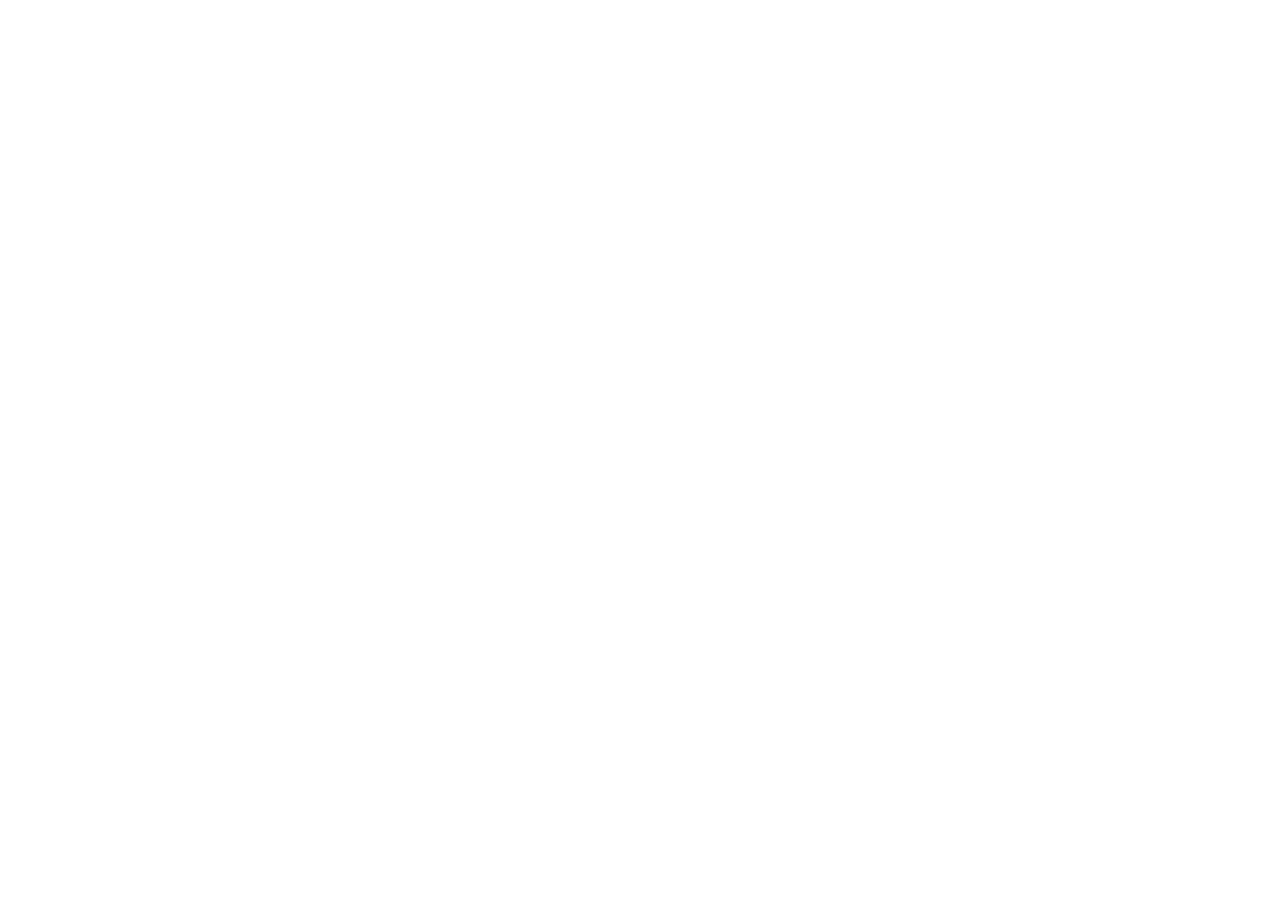
==== index.html @ e7a5f4e6 "Page Setup" ====
<!DOCTYPE html>
<html lang="en">
<head>
    <meta charset="UTF-8">
    <meta name="viewport" content="width=device-width, initial-scale=1.0">
    <meta http-equiv="X-UA-Compatible" content="ie=edge">
    <title>My Github page</title>
</head>
<body>
    
</body>
</html>
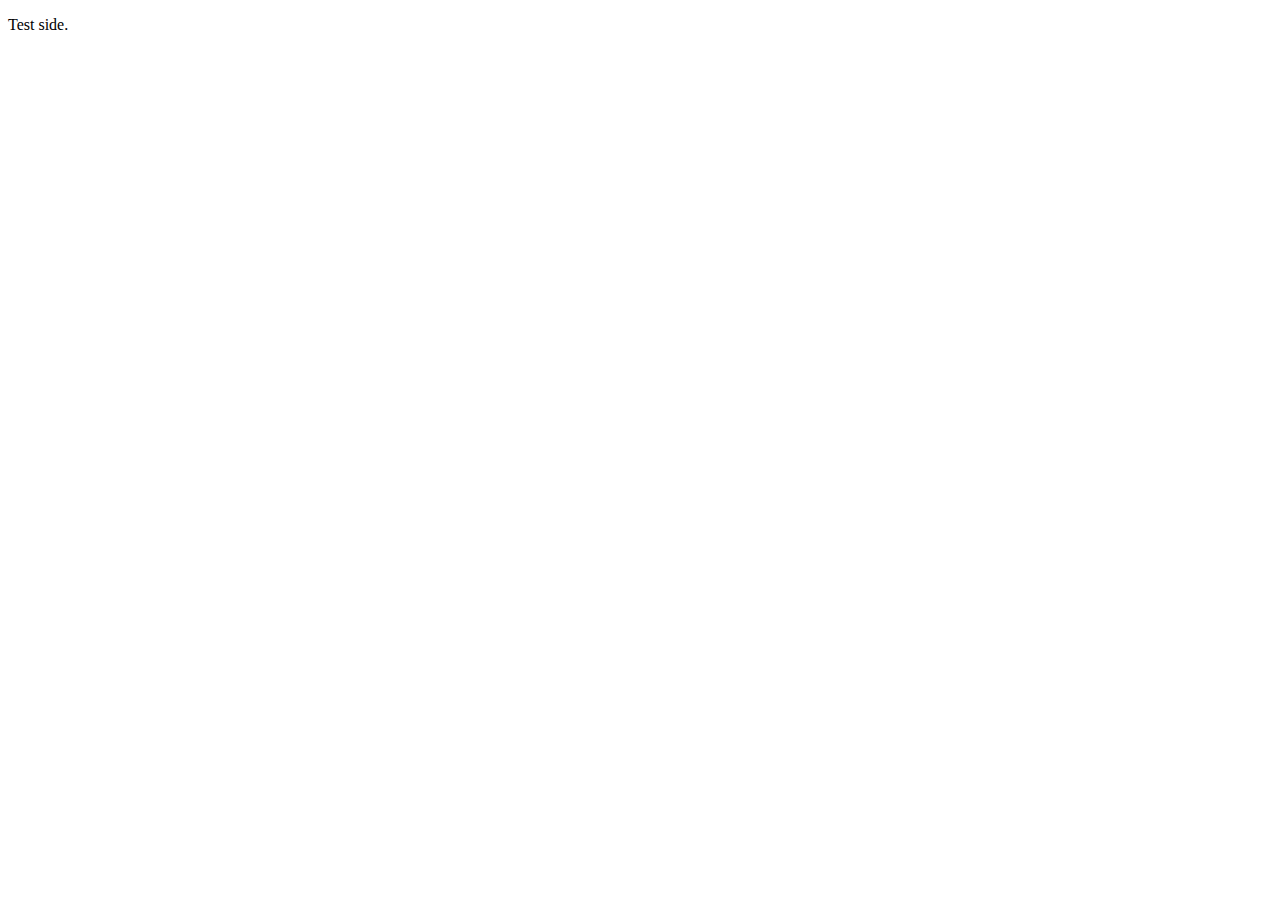
==== commit 69dba73d: "Added <p>" ====
--- a/index.html
+++ b/index.html
@@ -7,6 +7,6 @@
     <title>My Github page</title>
 </head>
 <body>
-    
+    <p>Test side.</p>
 </body>
 </html>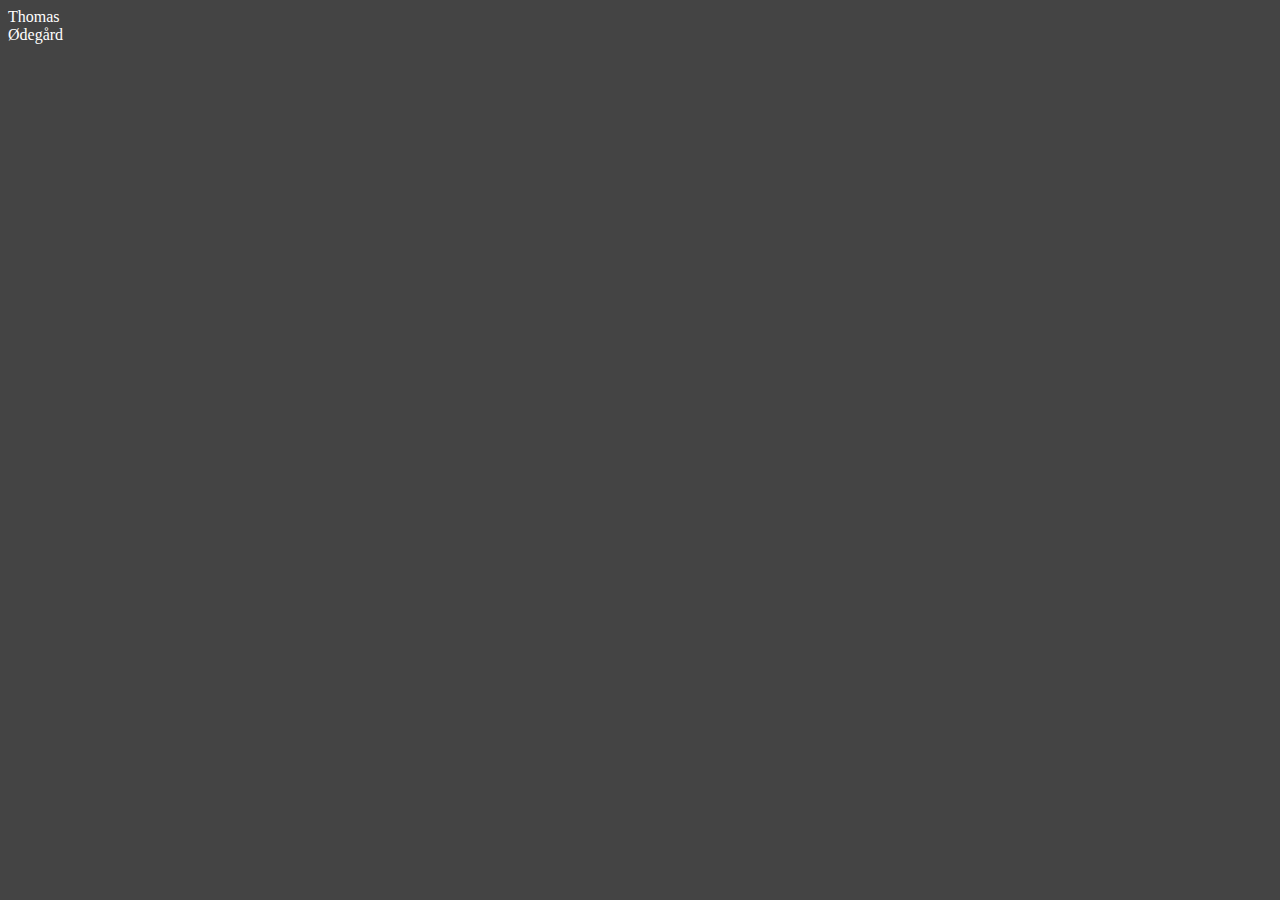
==== commit e3cef625: "Index ferdig, scss delt opp litt, javascript til meny er ok." ====
--- a/index.html
+++ b/index.html
@@ -1,12 +1,17 @@
 <!DOCTYPE html>
-<html lang="en">
-<head>
-    <meta charset="UTF-8">
-    <meta name="viewport" content="width=device-width, initial-scale=1.0">
-    <meta http-equiv="X-UA-Compatible" content="ie=edge">
-    <title>My Github page</title>
-</head>
-<body>
-    <p>Test side.</p>
-</body>
-</html>+<html lang="no-nb">
+  <head>
+    <meta charset="UTF-8" />
+    <meta name="viewport" content="width=device-width, initial-scale=1.0" />
+    <meta http-equiv="X-UA-Compatible" content="ie=edge" />
+    <link rel="stylesheet" href="css/style.min.css" />
+    <script src="js/app.js"></script>
+    <title>My Github portfolio</title>
+  </head>
+  <body>
+    <div class="wrapper">
+      <div>Thomas</div>
+      <div>Ødegård</div>
+    </div>
+  </body>
+</html>
--- a/css/style.min.css
+++ b/css/style.min.css
@@ -0,0 +1,2 @@
+body{background:#444;color:white}
+/*# sourceMappingURL=style.min.css.map */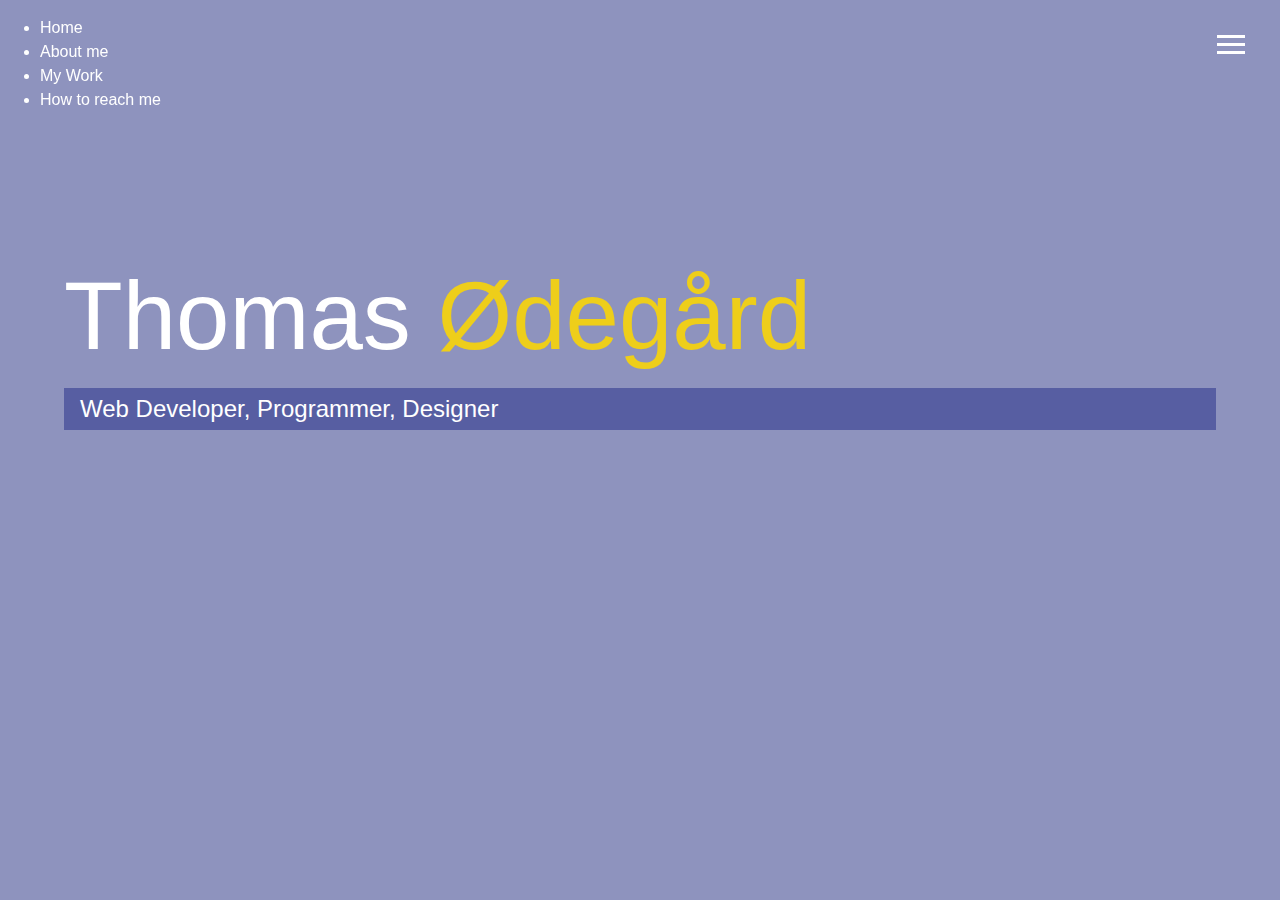
==== commit 26b37652: "Random background  i SCSS kompilering, - Javascrip ok, forside ok" ====
--- a/index.html
+++ b/index.html
@@ -5,13 +5,55 @@
     <meta name="viewport" content="width=device-width, initial-scale=1.0" />
     <meta http-equiv="X-UA-Compatible" content="ie=edge" />
     <link rel="stylesheet" href="css/style.min.css" />
-    <script src="js/app.js"></script>
+    <link
+      rel="stylesheet"
+      href="https://use.fontawesome.com/releases/v5.5.0/css/all.css"
+      integrity="sha384-B4dIYHKNBt8Bc12p+WXckhzcICo0wtJAoU8YZTY5qE0Id1GSseTk6S+L3BlXeVIU"
+      crossorigin="anonymous"
+    />
+
     <title>My Github portfolio</title>
   </head>
-  <body>
-    <div class="wrapper">
-      <div>Thomas</div>
-      <div>Ødegård</div>
-    </div>
+  <body id="bg-img">
+    <header>
+      <div class="menu-btn">
+        <div class="btn-line"></div>
+        <div class="btn-line"></div>
+        <div class="btn-line"></div>
+      </div>
+
+      <nav class="menu">
+        <div class="menu-branding"><div class="portrait"></div></div>
+
+        <ul class="menu-nav">
+          <li class="nav-item">
+            <a href="index.html" class="nav-link">Home</a>
+          </li>
+          <li class="nav-item">
+            <a href="about.html" class="nav-link">About me</a>
+          </li>
+          <li class="nav-item">
+            <a href="work.html" class="nav-link">My Work</a>
+          </li>
+          <li class="nav-item">
+            <a href="contact.html" class="nav-link">How to reach me</a>
+          </li>
+        </ul>
+      </nav>
+    </header>
+
+    <main id="home">
+      <h1 class="lg-heading">Thomas <span class="text-sec">Ødegård</span></h1>
+      <h2 class="sm-heading">Web Developer, Programmer, Designer</h2>
+
+      <div class="icons">
+        <a href="#!"><i class="fab fa-twitter-square fa-2x"></i></a>
+        <a href="#!"><i class="fab fa-facebook fa-2x"></i></a>
+        <a href="#!"><i class="fab fa-linkedin fa-2x"></i></a>
+        <a href="#!"><i class="fab fa-github-square fa-2x"></i></a>
+        <a href="#!"><i class="fab fa-google-plus-square fa-2x"></i></a>
+      </div>
+    </main>
+    <script src="js/app.js"></script>
   </body>
 </html>
--- a/css/style.min.css
+++ b/css/style.min.css
@@ -1,2 +1,2 @@
-body{background:#444;color:white}
+.menu-btn{position:absolute;z-index:3;right:35px;top:35px;cursor:pointer;-webkit-transition:all 0.5s ease-out;transition:all 0.5s ease-out}.menu-btn .btn-line{width:28px;height:3px;margin:0 0 5px 0;background:white;-webkit-transition:all 0.5s ease-out;transition:all 0.5s ease-out}.menu-btn.close{-webkit-transform:rotate(180deg);transform:rotate(180deg)}.menu-btn.close .btn-line:nth-child(1){-webkit-transform:rotate(45deg) translate(5px, 5px);transform:rotate(45deg) translate(5px, 5px);background:#eece1a}.menu-btn.close .btn-line:nth-child(2){opacity:0}.menu-btn.close .btn-line:nth-child(3){-webkit-transform:rotate(-45deg) translate(7px, -6px);transform:rotate(-45deg) translate(7px, -6px);background:#eece1a}*{-webkit-box-sizing:border-box;box-sizing:border-box}body{background:#1e277e;color:#fff;height:100%;margin:0%;font-family:"Segoe UI", Tahoma, Geneva, Verdana, sans-serif;line-height:1.5}body#bg-img{background:url("../img/background2.jpg");background-attachment:fixed;background-size:cover}body#bg-img::after{content:"";position:absolute;top:0;right:0;width:100%;height:100%;z-index:-1;background:rgba(30,39,126,0.5)}h1,h2,h3{margin:0%;font-weight:400}h1.lg-heading,h2.lg-heading,h3.lg-heading{font-size:6rem}h1.sm-heading,h2.sm-heading,h3.sm-heading{margin-bottom:2rem;padding:0.2rem 1rem;background:rgba(32,42,134,0.5)}a{color:#fff;text-decoration:none}header{position:fixed;z-index:2;width:100%}.text-sec{color:#eece1a}main{padding:4rem;height:100%}main .icons{margin-top:1rem}main .icons a{padding:0.4rem}main .icons a:hover{color:#eece1a;-webkit-transition:all 0.5s ease-out;transition:all 0.5s ease-out}main#home h1{margin-top:20vh}
 /*# sourceMappingURL=style.min.css.map */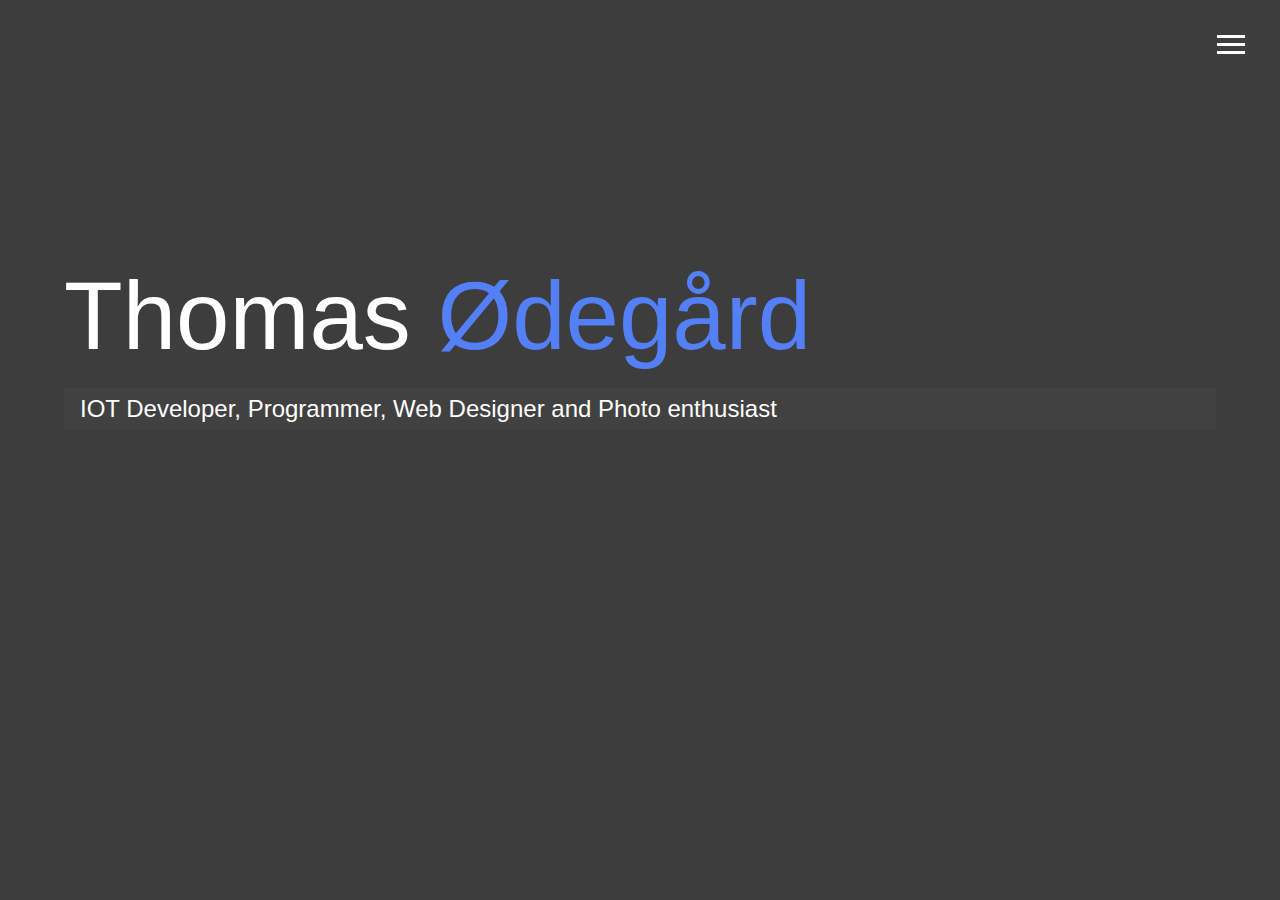
==== commit 70225a25: "Removed random image idea." ====
--- a/index.html
+++ b/index.html
@@ -44,7 +44,9 @@
 
     <main id="home">
       <h1 class="lg-heading">Thomas <span class="text-sec">Ødegård</span></h1>
-      <h2 class="sm-heading">Web Developer, Programmer, Designer</h2>
+      <h2 class="sm-heading">
+        IOT Developer, Programmer, Web Designer and Photo enthusiast
+      </h2>
 
       <div class="icons">
         <a href="#!"><i class="fab fa-twitter-square fa-2x"></i></a>
--- a/css/style.min.css
+++ b/css/style.min.css
@@ -1,2 +1,2 @@
-.menu-btn{position:absolute;z-index:3;right:35px;top:35px;cursor:pointer;-webkit-transition:all 0.5s ease-out;transition:all 0.5s ease-out}.menu-btn .btn-line{width:28px;height:3px;margin:0 0 5px 0;background:white;-webkit-transition:all 0.5s ease-out;transition:all 0.5s ease-out}.menu-btn.close{-webkit-transform:rotate(180deg);transform:rotate(180deg)}.menu-btn.close .btn-line:nth-child(1){-webkit-transform:rotate(45deg) translate(5px, 5px);transform:rotate(45deg) translate(5px, 5px);background:#eece1a}.menu-btn.close .btn-line:nth-child(2){opacity:0}.menu-btn.close .btn-line:nth-child(3){-webkit-transform:rotate(-45deg) translate(7px, -6px);transform:rotate(-45deg) translate(7px, -6px);background:#eece1a}*{-webkit-box-sizing:border-box;box-sizing:border-box}body{background:#1e277e;color:#fff;height:100%;margin:0%;font-family:"Segoe UI", Tahoma, Geneva, Verdana, sans-serif;line-height:1.5}body#bg-img{background:url("../img/background2.jpg");background-attachment:fixed;background-size:cover}body#bg-img::after{content:"";position:absolute;top:0;right:0;width:100%;height:100%;z-index:-1;background:rgba(30,39,126,0.5)}h1,h2,h3{margin:0%;font-weight:400}h1.lg-heading,h2.lg-heading,h3.lg-heading{font-size:6rem}h1.sm-heading,h2.sm-heading,h3.sm-heading{margin-bottom:2rem;padding:0.2rem 1rem;background:rgba(32,42,134,0.5)}a{color:#fff;text-decoration:none}header{position:fixed;z-index:2;width:100%}.text-sec{color:#eece1a}main{padding:4rem;height:100%}main .icons{margin-top:1rem}main .icons a{padding:0.4rem}main .icons a:hover{color:#eece1a;-webkit-transition:all 0.5s ease-out;transition:all 0.5s ease-out}main#home h1{margin-top:20vh}
+.menu-btn{position:absolute;z-index:3;right:35px;top:35px;cursor:pointer;-webkit-transition:all 0.5s ease-out;transition:all 0.5s ease-out}.menu-btn .btn-line{width:28px;height:3px;margin:0 0 5px 0;background:white;-webkit-transition:all 0.5s ease-out;transition:all 0.5s ease-out}.menu-btn.close{-webkit-transform:rotate(180deg);transform:rotate(180deg)}.menu-btn.close .btn-line:nth-child(1){-webkit-transform:rotate(45deg) translate(5px, 5px);transform:rotate(45deg) translate(5px, 5px);background:#537ff7}.menu-btn.close .btn-line:nth-child(2){opacity:0}.menu-btn.close .btn-line:nth-child(3){-webkit-transform:rotate(-45deg) translate(7px, -6px);transform:rotate(-45deg) translate(7px, -6px);background:#537ff7}.menu{position:fixed;top:0;width:100%;opacity:0.5;visibility:hidden}.menu.show{visibility:visible}.menu-branding,.menu-nav{display:-webkit-box;display:-ms-flexbox;display:flex;-webkit-box-orient:vertical;-webkit-box-direction:normal;-ms-flex-flow:column wrap;flex-flow:column wrap;-webkit-box-align:center;-ms-flex-align:center;align-items:center;-webkit-box-pack:center;-ms-flex-pack:center;justify-content:center;float:left;width:50%;height:100vh}*{-webkit-box-sizing:border-box;box-sizing:border-box}body{background:#3d3d3d;color:#fff;height:100%;margin:0%;font-family:"Segoe UI", Tahoma, Geneva, Verdana, sans-serif;line-height:1.5}h1,h2,h3{margin:0%;font-weight:400}h1.lg-heading,h2.lg-heading,h3.lg-heading{font-size:6rem}h1.sm-heading,h2.sm-heading,h3.sm-heading{margin-bottom:2rem;padding:0.2rem 1rem;background:rgba(66,66,66,0.8)}a{color:#fff;text-decoration:none}header{position:fixed;z-index:2;width:100%}.text-sec{color:#537ff7}main{padding:4rem;height:100%}main .icons{margin-top:1rem}main .icons a{padding:0.4rem}main .icons a:hover{color:#537ff7;-webkit-transition:all 0.5s ease-out;transition:all 0.5s ease-out}main#home h1{margin-top:20vh}
 /*# sourceMappingURL=style.min.css.map */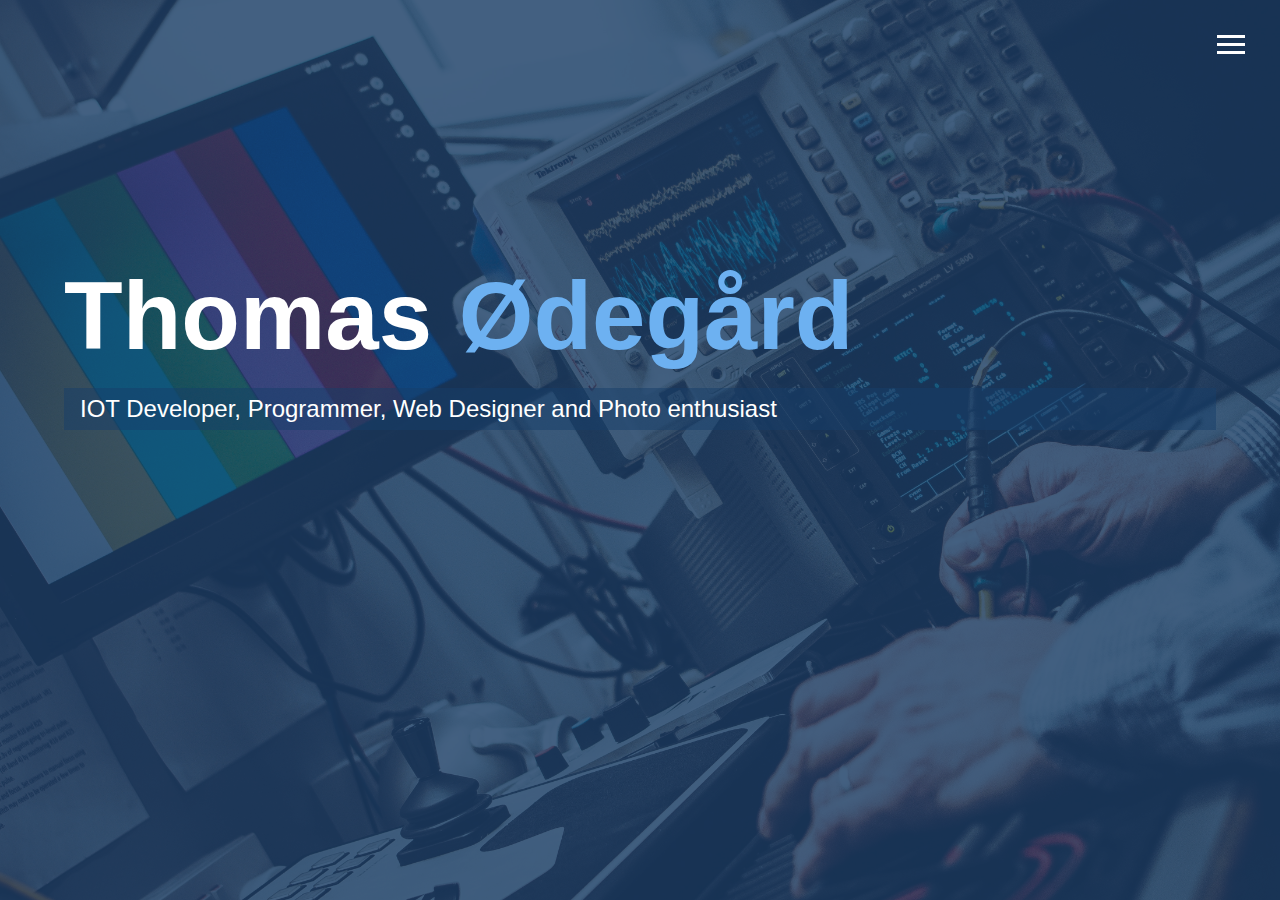
==== commit f1a660a9: "Dynamisk bakgrunn til alle sider. fikset noen class og id navn. justert litt font og farge." ====
--- a/index.html
+++ b/index.html
@@ -1,10 +1,9 @@
 <!DOCTYPE html>
-<html lang="no-nb">
+<html lang="en">
   <head>
     <meta charset="UTF-8" />
     <meta name="viewport" content="width=device-width, initial-scale=1.0" />
     <meta http-equiv="X-UA-Compatible" content="ie=edge" />
-    <link rel="stylesheet" href="css/style.min.css" />
     <link
       rel="stylesheet"
       href="https://use.fontawesome.com/releases/v5.5.0/css/all.css"
@@ -12,9 +11,11 @@
       crossorigin="anonymous"
     />
 
-    <title>My Github portfolio</title>
+    <link rel="stylesheet" href="css/style.min.css" />
+    <title>My Github Portfolio</title>
   </head>
-  <body id="bg-img">
+
+  <body id="bg-img-home">
     <header>
       <div class="menu-btn">
         <div class="btn-line"></div>
@@ -24,38 +25,38 @@
 
       <nav class="menu">
         <div class="menu-branding"><div class="portrait"></div></div>
-
         <ul class="menu-nav">
-          <li class="nav-item">
-            <a href="index.html" class="nav-link">Home</a>
+          <li class="nav-item current">
+            <a href="index.html" class="nav-link"> Home </a>
           </li>
           <li class="nav-item">
-            <a href="about.html" class="nav-link">About me</a>
+            <a href="about.html" class="nav-link"> About Me </a>
           </li>
           <li class="nav-item">
-            <a href="work.html" class="nav-link">My Work</a>
+            <a href="work.html" class="nav-link"> My Work </a>
           </li>
           <li class="nav-item">
-            <a href="contact.html" class="nav-link">How to reach me</a>
+            <a href="contact.html" class="nav-link"> How To Reach Me </a>
           </li>
         </ul>
       </nav>
     </header>
 
     <main id="home">
-      <h1 class="lg-heading">Thomas <span class="text-sec">Ødegård</span></h1>
+      <h1 class="lg-heading">
+        Thomas <span class="text-secondary">Ødegård</span>
+      </h1>
       <h2 class="sm-heading">
         IOT Developer, Programmer, Web Designer and Photo enthusiast
       </h2>
-
       <div class="icons">
-        <a href="#!"><i class="fab fa-twitter-square fa-2x"></i></a>
-        <a href="#!"><i class="fab fa-facebook fa-2x"></i></a>
-        <a href="#!"><i class="fab fa-linkedin fa-2x"></i></a>
-        <a href="#!"><i class="fab fa-github-square fa-2x"></i></a>
-        <a href="#!"><i class="fab fa-google-plus-square fa-2x"></i></a>
+        <a href="#"> <i class="fab fa-twitter-square fa-2x"></i> </a>
+        <a href="#"> <i class="fab fa-facebook fa-2x"></i> </a>
+        <a href="#"> <i class="fab fa-google-plus-square fa-2x"></i> </a>
+        <a href="#"> <i class="fab fa-github-square fa-2x"></i> </a>
       </div>
     </main>
+
     <script src="js/app.js"></script>
   </body>
 </html>
--- a/css/style.min.css
+++ b/css/style.min.css
@@ -1,2 +1,7 @@
-.menu-btn{position:absolute;z-index:3;right:35px;top:35px;cursor:pointer;-webkit-transition:all 0.5s ease-out;transition:all 0.5s ease-out}.menu-btn .btn-line{width:28px;height:3px;margin:0 0 5px 0;background:white;-webkit-transition:all 0.5s ease-out;transition:all 0.5s ease-out}.menu-btn.close{-webkit-transform:rotate(180deg);transform:rotate(180deg)}.menu-btn.close .btn-line:nth-child(1){-webkit-transform:rotate(45deg) translate(5px, 5px);transform:rotate(45deg) translate(5px, 5px);background:#537ff7}.menu-btn.close .btn-line:nth-child(2){opacity:0}.menu-btn.close .btn-line:nth-child(3){-webkit-transform:rotate(-45deg) translate(7px, -6px);transform:rotate(-45deg) translate(7px, -6px);background:#537ff7}.menu{position:fixed;top:0;width:100%;opacity:0.5;visibility:hidden}.menu.show{visibility:visible}.menu-branding,.menu-nav{display:-webkit-box;display:-ms-flexbox;display:flex;-webkit-box-orient:vertical;-webkit-box-direction:normal;-ms-flex-flow:column wrap;flex-flow:column wrap;-webkit-box-align:center;-ms-flex-align:center;align-items:center;-webkit-box-pack:center;-ms-flex-pack:center;justify-content:center;float:left;width:50%;height:100vh}*{-webkit-box-sizing:border-box;box-sizing:border-box}body{background:#3d3d3d;color:#fff;height:100%;margin:0%;font-family:"Segoe UI", Tahoma, Geneva, Verdana, sans-serif;line-height:1.5}h1,h2,h3{margin:0%;font-weight:400}h1.lg-heading,h2.lg-heading,h3.lg-heading{font-size:6rem}h1.sm-heading,h2.sm-heading,h3.sm-heading{margin-bottom:2rem;padding:0.2rem 1rem;background:rgba(66,66,66,0.8)}a{color:#fff;text-decoration:none}header{position:fixed;z-index:2;width:100%}.text-sec{color:#537ff7}main{padding:4rem;height:100%}main .icons{margin-top:1rem}main .icons a{padding:0.4rem}main .icons a:hover{color:#537ff7;-webkit-transition:all 0.5s ease-out;transition:all 0.5s ease-out}main#home h1{margin-top:20vh}
+.menu-btn{position:absolute;z-index:3;right:35px;top:35px;cursor:pointer;-webkit-transition:all 0.5s ease-out;transition:all 0.5s ease-out}.menu-btn .btn-line{width:28px;height:3px;margin:0 0 5px 0;background:#fff;-webkit-transition:all 0.5s ease-out;transition:all 0.5s ease-out}.menu-btn.close{-webkit-transform:rotate(180deg);transform:rotate(180deg)}.menu-btn.close .btn-line:nth-child(1){-webkit-transform:rotate(45deg) translate(5px, 5px);transform:rotate(45deg) translate(5px, 5px)}.menu-btn.close .btn-line:nth-child(2){opacity:0}.menu-btn.close .btn-line:nth-child(3){-webkit-transform:rotate(-45deg) translate(7px, -6px);transform:rotate(-45deg) translate(7px, -6px)}.menu{position:fixed;top:0;width:100%;opacity:0.9;visibility:hidden}.menu.show{visibility:visible}.menu-branding,.menu-nav{display:-webkit-box;display:-ms-flexbox;display:flex;-webkit-box-orient:vertical;-webkit-box-direction:normal;-ms-flex-flow:column wrap;flex-flow:column wrap;-webkit-box-align:center;-ms-flex-align:center;align-items:center;-webkit-box-pack:center;-ms-flex-pack:center;justify-content:center;float:left;width:50%;height:100vh;overflow:hidden}.menu-nav{margin:0;padding:0;background:#102c4c;list-style:none;-webkit-transform:translate3d(0, -100%, 0);transform:translate3d(0, -100%, 0);-webkit-transition:all 0.5s ease-out;transition:all 0.5s ease-out}.menu-nav.show{-webkit-transform:translate3d(0, 0, 0);transform:translate3d(0, 0, 0)}.menu-branding{background:#143861;-webkit-transform:translate3d(0, 100%, 0);transform:translate3d(0, 100%, 0);-webkit-transition:all 0.5s ease-out;transition:all 0.5s ease-out}.menu-branding.show{-webkit-transform:translate3d(0, 0, 0);transform:translate3d(0, 0, 0)}.menu-branding .portrait{width:250px;height:250px;background:url("../img/portrett.jpg");border-radius:50%;border:solid 3px #6db1f1}.menu .nav-item{-webkit-transform:translate3d(600px, 0, 0);transform:translate3d(600px, 0, 0);-webkit-transition:all 0.5s ease-out;transition:all 0.5s ease-out}.menu .nav-item.show{-webkit-transform:translate3d(0, 0, 0);transform:translate3d(0, 0, 0)}.menu .nav-item.current>a{color:#6db1f1}.menu .nav-link{display:inline-block;position:relative;font-size:30px;text-transform:uppercase;padding:1rem 0;font-weight:300;color:#fff;text-decoration:none;-webkit-transition:all 0.5s ease-out;transition:all 0.5s ease-out}.menu .nav-link:hover{color:#6db1f1}.nav-item:nth-child(1){-webkit-transition-delay:.1s;transition-delay:.1s}.nav-item:nth-child(2){-webkit-transition-delay:.2s;transition-delay:.2s}.nav-item:nth-child(3){-webkit-transition-delay:.3s;transition-delay:.3s}.nav-item:nth-child(4){-webkit-transition-delay:.4s;transition-delay:.4s}*{-webkit-box-sizing:border-box;box-sizing:border-box}body{background:#143861;color:#fff;height:100%;margin:0;font-family:"Segoe UI", Tahoma, Geneva, Verdana, sans-serif;line-height:1.5}body#bg-img-home{background:url(../img/background4.jpg);background-attachment:fixed;background-size:cover}body#bg-img-home::after{content:"";position:absolute;top:0;right:0;width:100%;height:100%;z-index:-1;background:rgba(20,56,97,0.8)}body#bg-img-about{background:url(../img/background1.jpg);background-attachment:fixed;background-size:cover}body#bg-img-about::after{content:"";position:absolute;top:0;right:0;width:100%;height:100%;z-index:-1;background:rgba(20,56,97,0.8)}body#bg-img-work{background:url(../img/background2.jpg);background-attachment:fixed;background-size:cover}body#bg-img-work::after{content:"";position:absolute;top:0;right:0;width:100%;height:100%;z-index:-1;background:rgba(20,56,97,0.8)}h1,h2,h3{margin:0;font-weight:800}h1.lg-heading,h2.lg-heading,h3.lg-heading{font-size:6rem}h1.sm-heading,h2.sm-heading,h3.sm-heading{font-weight:200;margin-bottom:2rem;padding:0.2rem 1rem;background:rgba(22,61,105,0.5)}a{color:#fff;text-decoration:none}header{position:fixed;z-index:2;width:100%}.text-secondary{color:#6db1f1}main{padding:4rem;min-height:calc(100vh - 60px)}main .icons{margin-top:1rem}main .icons a{padding:0.4rem}main .icons a:hover{color:#6db1f1;-webkit-transition:all 0.5s ease-out;transition:all 0.5s ease-out}main#home{overflow:hidden}main#home h1{margin-top:20vh}.about-info{display:-ms-grid;display:grid;grid-gap:30px;grid-template-areas:"bioimage bio bio"+ "job1 job2 job3";-ms-grid-columns:(1fr)[3];grid-template-columns:repeat(3, 1fr)}.about-info .bio-image{-ms-grid-row:1;-ms-grid-column:1;grid-area:bioimage;margin:auto;border-radius:50%;border:#6db1f1 3px solid}.about-info .bio{-ms-grid-row:1;-ms-grid-column:2;-ms-grid-column-span:2;grid-area:bio;font-size:1.5rem}.about-info .job-1{-ms-grid-row:2;-ms-grid-column:1;grid-area:job1}.about-info .job-2{-ms-grid-row:2;-ms-grid-column:2;grid-area:job2}.about-info .job-3{-ms-grid-row:2;-ms-grid-column:3;grid-area:job3}.about-info .job{background:#184476;padding:0.5rem;border-bottom:#6db1f1 5px solid}.projects{display:-ms-grid;display:grid;grid-gap:0.7rem;-ms-grid-columns:(1fr)[3];grid-template-columns:repeat(3, 1fr)}.projects img{width:100%;height:250px;-o-object-fit:cover;object-fit:cover;border:3px #fff solid}.projects img:hover{-webkit-transform:scale(1.2);transform:scale(1.2);border-color:#6db1f1;-webkit-transition:all 0.5s ease-out;transition:all 0.5s ease-out}.boxes{display:-webkit-box;display:-ms-flexbox;display:flex;-ms-flex-wrap:wrap;flex-wrap:wrap;-webkit-box-pack:space-evenly;-ms-flex-pack:space-evenly;justify-content:space-evenly;-webkit-box-align:center;-ms-flex-align:center;align-items:center;margin-top:1rem}.boxes div{font-size:2rem;border:3px #fff solid;padding:1.5rem 2.5rem;margin-bottom:3rem;-webkit-transition:all 0.5s ease-out;transition:all 0.5s ease-out}.boxes div:hover{padding:0.5rem 1.5rem;background:#6db1f1;color:#000}.boxes div:hover span{color:#000}.btn,.btn-dark,.btn-light{display:block;padding:0.5rem 1rem;border:0;margin-bottom:0.3rem}.btn:hover,.btn-dark:hover,.btn-light:hover{background:#6db1f1;color:#000}.btn-dark{background:#000;color:#fff}.btn-light{background:#8db7e7;color:#333}#main-footer{text-align:center;padding:1rem;background:#0b2037;color:#fff;height:60px}@media screen and (min-width: 1171px){.projects{-ms-grid-columns:(1fr)[4];grid-template-columns:repeat(4, 1fr)}}@media screen and (min-width: 769px) and (max-width: 1170px){.projects{-ms-grid-columns:(1fr)[3];grid-template-columns:repeat(3, 1fr)}}@media screen and (max-width: 768px){main{-webkit-box-align:center;-ms-flex-align:center;align-items:center;text-align:center}main .lg-heading{line-height:1;margin-bottom:1rem}ul.menu-nav,div.menu-branding{float:none;width:100%;min-height:0}ul.menu-nav.show,div.menu-branding.show{-webkit-transform:translate3d(0, 0, 0);transform:translate3d(0, 0, 0)}.menu-nav{height:75vh;-webkit-transform:translate3d(-100%, 0, 0);transform:translate3d(-100%, 0, 0);font-size:24px}.menu-branding{height:25vh;-webkit-transform:translate3d(100%, 0, 0);transform:translate3d(100%, 0, 0)}.menu-branding .portrait{background:url("../img/LitePortrett.jpg");width:150px;height:150px}.about-info{grid-template-areas:"bioimage"+ "bio"+ "job1"+ "job2"+ "job3";-ms-grid-columns:1fr;grid-template-columns:1fr}.projects{-ms-grid-columns:(1fr)[2];grid-template-columns:repeat(2, 1fr)}}@media screen and (max-width: 500px){main{padding:2rem}main #home h1{margin-top:10vh}main .lg-heading{margin-top:1rem;font-size:4rem}.projects{-ms-grid-columns:1fr;grid-template-columns:1fr}}
 /*# sourceMappingURL=style.min.css.map */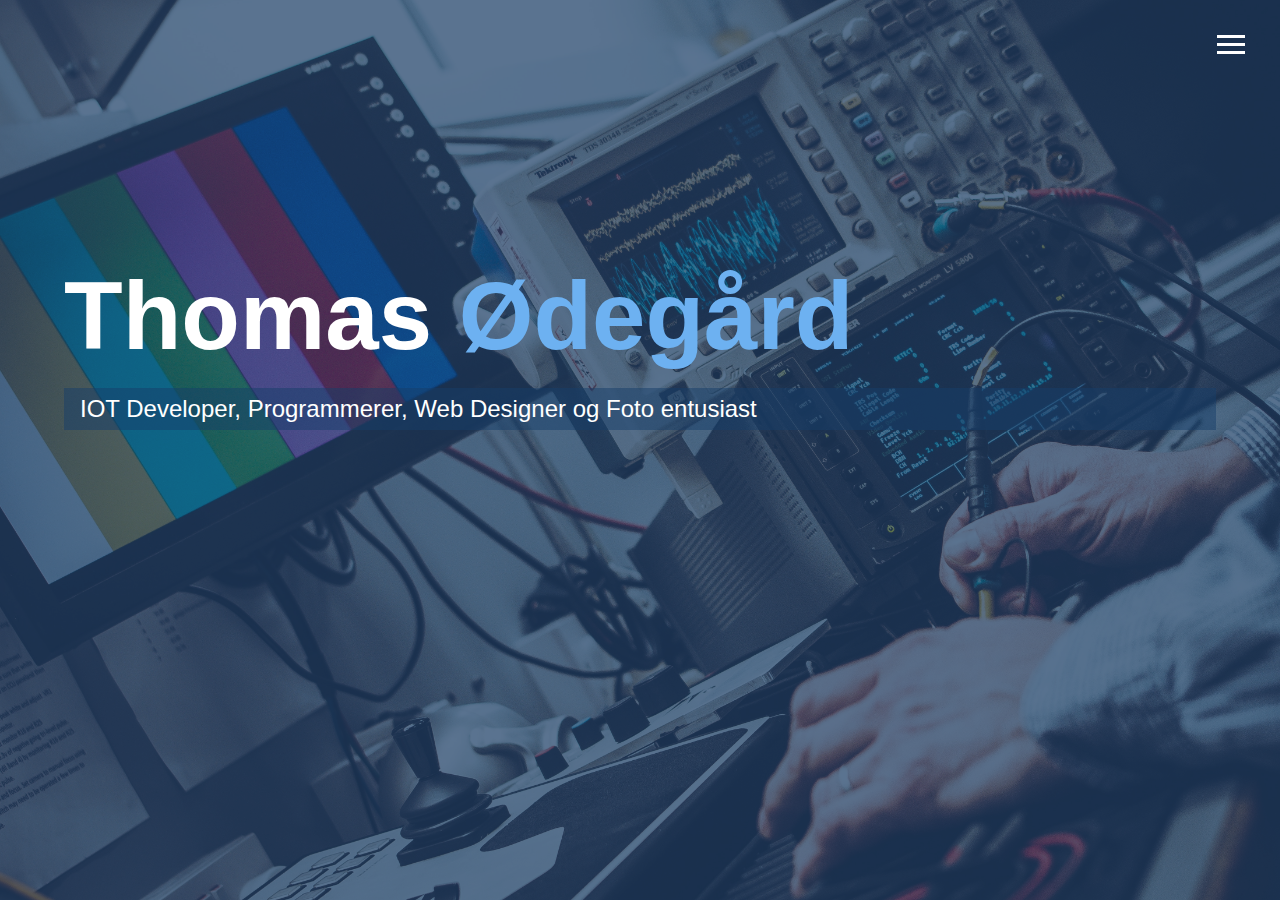
==== commit dc6b6376: "Droppa bilde på alle sider" ====
--- a/index.html
+++ b/index.html
@@ -15,7 +15,7 @@
     <title>My Github Portfolio</title>
   </head>
 
-  <body id="bg-img-home">
+  <body id="bg-img">
     <header>
       <div class="menu-btn">
         <div class="btn-line"></div>
@@ -27,16 +27,18 @@
         <div class="menu-branding"><div class="portrait"></div></div>
         <ul class="menu-nav">
           <li class="nav-item current">
-            <a href="index.html" class="nav-link"> Home </a>
+            <a href="index.html" class="nav-link"> Hjem </a>
           </li>
           <li class="nav-item">
-            <a href="about.html" class="nav-link"> About Me </a>
+            <a href="about.html" class="nav-link"> Litt om meg </a>
           </li>
           <li class="nav-item">
-            <a href="work.html" class="nav-link"> My Work </a>
+            <a href="work.html" class="nav-link"> Mine Prosjekter </a>
           </li>
           <li class="nav-item">
-            <a href="contact.html" class="nav-link"> How To Reach Me </a>
+            <a href="contact.html" class="nav-link">
+              Ta kontakt - ikke laget
+            </a>
           </li>
         </ul>
       </nav>
@@ -47,12 +49,13 @@
         Thomas <span class="text-secondary">Ødegård</span>
       </h1>
       <h2 class="sm-heading">
-        IOT Developer, Programmer, Web Designer and Photo enthusiast
+        IOT Developer, Programmerer, Web Designer og Foto entusiast
       </h2>
       <div class="icons">
         <a href="#"> <i class="fab fa-twitter-square fa-2x"></i> </a>
         <a href="#"> <i class="fab fa-facebook fa-2x"></i> </a>
         <a href="#"> <i class="fab fa-google-plus-square fa-2x"></i> </a>
+        <a href="#"> <i class="fab fa-500px fa-2x"></i> </a>
         <a href="#"> <i class="fab fa-github-square fa-2x"></i> </a>
       </div>
     </main>
--- a/css/style.min.css
+++ b/css/style.min.css
@@ -1,7 +1,7 @@
-.menu-btn{position:absolute;z-index:3;right:35px;top:35px;cursor:pointer;-webkit-transition:all 0.5s ease-out;transition:all 0.5s ease-out}.menu-btn .btn-line{width:28px;height:3px;margin:0 0 5px 0;background:#fff;-webkit-transition:all 0.5s ease-out;transition:all 0.5s ease-out}.menu-btn.close{-webkit-transform:rotate(180deg);transform:rotate(180deg)}.menu-btn.close .btn-line:nth-child(1){-webkit-transform:rotate(45deg) translate(5px, 5px);transform:rotate(45deg) translate(5px, 5px)}.menu-btn.close .btn-line:nth-child(2){opacity:0}.menu-btn.close .btn-line:nth-child(3){-webkit-transform:rotate(-45deg) translate(7px, -6px);transform:rotate(-45deg) translate(7px, -6px)}.menu{position:fixed;top:0;width:100%;opacity:0.9;visibility:hidden}.menu.show{visibility:visible}.menu-branding,.menu-nav{display:-webkit-box;display:-ms-flexbox;display:flex;-webkit-box-orient:vertical;-webkit-box-direction:normal;-ms-flex-flow:column wrap;flex-flow:column wrap;-webkit-box-align:center;-ms-flex-align:center;align-items:center;-webkit-box-pack:center;-ms-flex-pack:center;justify-content:center;float:left;width:50%;height:100vh;overflow:hidden}.menu-nav{margin:0;padding:0;background:#102c4c;list-style:none;-webkit-transform:translate3d(0, -100%, 0);transform:translate3d(0, -100%, 0);-webkit-transition:all 0.5s ease-out;transition:all 0.5s ease-out}.menu-nav.show{-webkit-transform:translate3d(0, 0, 0);transform:translate3d(0, 0, 0)}.menu-branding{background:#143861;-webkit-transform:translate3d(0, 100%, 0);transform:translate3d(0, 100%, 0);-webkit-transition:all 0.5s ease-out;transition:all 0.5s ease-out}.menu-branding.show{-webkit-transform:translate3d(0, 0, 0);transform:translate3d(0, 0, 0)}.menu-branding .portrait{width:250px;height:250px;background:url("../img/portrett.jpg");border-radius:50%;border:solid 3px #6db1f1}.menu .nav-item{-webkit-transform:translate3d(600px, 0, 0);transform:translate3d(600px, 0, 0);-webkit-transition:all 0.5s ease-out;transition:all 0.5s ease-out}.menu .nav-item.show{-webkit-transform:translate3d(0, 0, 0);transform:translate3d(0, 0, 0)}.menu .nav-item.current>a{color:#6db1f1}.menu .nav-link{display:inline-block;position:relative;font-size:30px;text-transform:uppercase;padding:1rem 0;font-weight:300;color:#fff;text-decoration:none;-webkit-transition:all 0.5s ease-out;transition:all 0.5s ease-out}.menu .nav-link:hover{color:#6db1f1}.nav-item:nth-child(1){-webkit-transition-delay:.1s;transition-delay:.1s}.nav-item:nth-child(2){-webkit-transition-delay:.2s;transition-delay:.2s}.nav-item:nth-child(3){-webkit-transition-delay:.3s;transition-delay:.3s}.nav-item:nth-child(4){-webkit-transition-delay:.4s;transition-delay:.4s}*{-webkit-box-sizing:border-box;box-sizing:border-box}body{background:#143861;color:#fff;height:100%;margin:0;font-family:"Segoe UI", Tahoma, Geneva, Verdana, sans-serif;line-height:1.5}body#bg-img-home{background:url(../img/background4.jpg);background-attachment:fixed;background-size:cover}body#bg-img-home::after{content:"";position:absolute;top:0;right:0;width:100%;height:100%;z-index:-1;background:rgba(20,56,97,0.8)}body#bg-img-about{background:url(../img/background1.jpg);background-attachment:fixed;background-size:cover}body#bg-img-about::after{content:"";position:absolute;top:0;right:0;width:100%;height:100%;z-index:-1;background:rgba(20,56,97,0.8)}body#bg-img-work{background:url(../img/background2.jpg);background-attachment:fixed;background-size:cover}body#bg-img-work::after{content:"";position:absolute;top:0;right:0;width:100%;height:100%;z-index:-1;background:rgba(20,56,97,0.8)}h1,h2,h3{margin:0;font-weight:800}h1.lg-heading,h2.lg-heading,h3.lg-heading{font-size:6rem}h1.sm-heading,h2.sm-heading,h3.sm-heading{font-weight:200;margin-bottom:2rem;padding:0.2rem 1rem;background:rgba(22,61,105,0.5)}a{color:#fff;text-decoration:none}header{position:fixed;z-index:2;width:100%}.text-secondary{color:#6db1f1}main{padding:4rem;min-height:calc(100vh - 60px)}main .icons{margin-top:1rem}main .icons a{padding:0.4rem}main .icons a:hover{color:#6db1f1;-webkit-transition:all 0.5s ease-out;transition:all 0.5s ease-out}main#home{overflow:hidden}main#home h1{margin-top:20vh}.about-info{display:-ms-grid;display:grid;grid-gap:30px;grid-template-areas:"bioimage bio bio"- "job1 job2 job3";-ms-grid-columns:(1fr)[3];grid-template-columns:repeat(3, 1fr)}.about-info .bio-image{-ms-grid-row:1;-ms-grid-column:1;grid-area:bioimage;margin:auto;border-radius:50%;border:#6db1f1 3px solid}.about-info .bio{-ms-grid-row:1;-ms-grid-column:2;-ms-grid-column-span:2;grid-area:bio;font-size:1.5rem}.about-info .job-1{-ms-grid-row:2;-ms-grid-column:1;grid-area:job1}.about-info .job-2{-ms-grid-row:2;-ms-grid-column:2;grid-area:job2}.about-info .job-3{-ms-grid-row:2;-ms-grid-column:3;grid-area:job3}.about-info .job{background:#184476;padding:0.5rem;border-bottom:#6db1f1 5px solid}.projects{display:-ms-grid;display:grid;grid-gap:0.7rem;-ms-grid-columns:(1fr)[3];grid-template-columns:repeat(3, 1fr)}.projects img{width:100%;height:250px;-o-object-fit:cover;object-fit:cover;border:3px #fff solid}.projects img:hover{-webkit-transform:scale(1.2);transform:scale(1.2);border-color:#6db1f1;-webkit-transition:all 0.5s ease-out;transition:all 0.5s ease-out}.boxes{display:-webkit-box;display:-ms-flexbox;display:flex;-ms-flex-wrap:wrap;flex-wrap:wrap;-webkit-box-pack:space-evenly;-ms-flex-pack:space-evenly;justify-content:space-evenly;-webkit-box-align:center;-ms-flex-align:center;align-items:center;margin-top:1rem}.boxes div{font-size:2rem;border:3px #fff solid;padding:1.5rem 2.5rem;margin-bottom:3rem;-webkit-transition:all 0.5s ease-out;transition:all 0.5s ease-out}.boxes div:hover{padding:0.5rem 1.5rem;background:#6db1f1;color:#000}.boxes div:hover span{color:#000}.btn,.btn-dark,.btn-light{display:block;padding:0.5rem 1rem;border:0;margin-bottom:0.3rem}.btn:hover,.btn-dark:hover,.btn-light:hover{background:#6db1f1;color:#000}.btn-dark{background:#000;color:#fff}.btn-light{background:#8db7e7;color:#333}#main-footer{text-align:center;padding:1rem;background:#0b2037;color:#fff;height:60px}@media screen and (min-width: 1171px){.projects{-ms-grid-columns:(1fr)[4];grid-template-columns:repeat(4, 1fr)}}@media screen and (min-width: 769px) and (max-width: 1170px){.projects{-ms-grid-columns:(1fr)[3];grid-template-columns:repeat(3, 1fr)}}@media screen and (max-width: 768px){main{-webkit-box-align:center;-ms-flex-align:center;align-items:center;text-align:center}main .lg-heading{line-height:1;margin-bottom:1rem}ul.menu-nav,div.menu-branding{float:none;width:100%;min-height:0}ul.menu-nav.show,div.menu-branding.show{-webkit-transform:translate3d(0, 0, 0);transform:translate3d(0, 0, 0)}.menu-nav{height:75vh;-webkit-transform:translate3d(-100%, 0, 0);transform:translate3d(-100%, 0, 0);font-size:24px}.menu-branding{height:25vh;-webkit-transform:translate3d(100%, 0, 0);transform:translate3d(100%, 0, 0)}.menu-branding .portrait{background:url("../img/LitePortrett.jpg");width:150px;height:150px}.about-info{grid-template-areas:"bioimage"+.menu-btn{position:absolute;z-index:3;right:35px;top:35px;cursor:pointer;-webkit-transition:all 0.5s ease-out;transition:all 0.5s ease-out}.menu-btn .btn-line{width:28px;height:3px;margin:0 0 5px 0;background:#fff;-webkit-transition:all 0.5s ease-out;transition:all 0.5s ease-out}.menu-btn.close{-webkit-transform:rotate(180deg);transform:rotate(180deg)}.menu-btn.close .btn-line:nth-child(1){-webkit-transform:rotate(45deg) translate(5px, 5px);transform:rotate(45deg) translate(5px, 5px)}.menu-btn.close .btn-line:nth-child(2){opacity:0}.menu-btn.close .btn-line:nth-child(3){-webkit-transform:rotate(-45deg) translate(7px, -6px);transform:rotate(-45deg) translate(7px, -6px)}.menu{position:fixed;top:0;width:100%;opacity:0.9;visibility:hidden}.menu.show{visibility:visible}.menu-branding,.menu-nav{display:-webkit-box;display:-ms-flexbox;display:flex;-webkit-box-orient:vertical;-webkit-box-direction:normal;-ms-flex-flow:column wrap;flex-flow:column wrap;-webkit-box-align:center;-ms-flex-align:center;align-items:center;-webkit-box-pack:center;-ms-flex-pack:center;justify-content:center;float:left;width:50%;height:100vh;overflow:hidden}.menu-nav{margin:0;padding:0;background:#102c4c;list-style:none;-webkit-transform:translate3d(0, -100%, 0);transform:translate3d(0, -100%, 0);-webkit-transition:all 0.5s ease-out;transition:all 0.5s ease-out}.menu-nav.show{-webkit-transform:translate3d(0, 0, 0);transform:translate3d(0, 0, 0)}.menu-branding{background:#143861;-webkit-transform:translate3d(0, 100%, 0);transform:translate3d(0, 100%, 0);-webkit-transition:all 0.5s ease-out;transition:all 0.5s ease-out}.menu-branding.show{-webkit-transform:translate3d(0, 0, 0);transform:translate3d(0, 0, 0)}.menu-branding .portrait{width:250px;height:250px;background:url("../img/portrett.jpg");border-radius:50%;border:solid 3px #6db1f1}.menu .nav-item{-webkit-transform:translate3d(600px, 0, 0);transform:translate3d(600px, 0, 0);-webkit-transition:all 0.5s ease-out;transition:all 0.5s ease-out}.menu .nav-item.show{-webkit-transform:translate3d(0, 0, 0);transform:translate3d(0, 0, 0)}.menu .nav-item.current>a{color:#6db1f1}.menu .nav-link{display:inline-block;position:relative;font-size:30px;text-transform:uppercase;padding:1rem 0;font-weight:300;color:#fff;text-decoration:none;-webkit-transition:all 0.5s ease-out;transition:all 0.5s ease-out}.menu .nav-link:hover{color:#6db1f1}.nav-item:nth-child(1){-webkit-transition-delay:.1s;transition-delay:.1s}.nav-item:nth-child(2){-webkit-transition-delay:.2s;transition-delay:.2s}.nav-item:nth-child(3){-webkit-transition-delay:.3s;transition-delay:.3s}.nav-item:nth-child(4){-webkit-transition-delay:.4s;transition-delay:.4s}*{-webkit-box-sizing:border-box;box-sizing:border-box}body{background:#143861;color:#fff;height:200%;margin:0;font-family:"Segoe UI", Tahoma, Geneva, Verdana, sans-serif;line-height:1.5}body#bg-img{background:url(../img/background4.jpg);background-attachment:fixed;background-size:cover;display:block}body#bg-img:after{content:"";position:absolute;top:0;right:0;width:100%;height:100%;z-index:-1;background:rgba(20,56,97,0.7);display:block}h1,h2,h3{margin:0;font-weight:800}h1.lg-heading,h2.lg-heading,h3.lg-heading{font-size:6rem}h1.sm-heading,h2.sm-heading,h3.sm-heading{font-weight:200;margin-bottom:2rem;padding:0.2rem 1rem;background:rgba(22,61,105,0.5)}a{color:#fff;text-decoration:none}header{position:fixed;z-index:2;width:100%}.text-secondary{color:#6db1f1}main{padding:4rem;min-height:calc(100vh - 60px)}main .icons{margin-top:1rem}main .icons a{padding:0.4rem}main .icons a:hover{color:#6db1f1;-webkit-transition:all 0.5s ease-out;transition:all 0.5s ease-out}main#home{overflow:hidden}main#home h1{margin-top:20vh}.about-info{display:-ms-grid;display:grid;grid-gap:30px;grid-template-areas:"bioimage bio bio"+ "job1 job2 job3";-ms-grid-columns:(1fr)[3];grid-template-columns:repeat(3, 1fr)}.about-info .bio-image{-ms-grid-row:1;-ms-grid-column:1;grid-area:bioimage;margin:auto;border-radius:50%;border:#6db1f1 3px solid}.about-info .bio{-ms-grid-row:1;-ms-grid-column:2;-ms-grid-column-span:2;grid-area:bio;font-size:1.5rem}.about-info .job-1{-ms-grid-row:2;-ms-grid-column:1;grid-area:job1}.about-info .job-2{-ms-grid-row:2;-ms-grid-column:2;grid-area:job2}.about-info .job-3{-ms-grid-row:2;-ms-grid-column:3;grid-area:job3}.about-info .job{background:#184476;padding:0.5rem;border-bottom:#6db1f1 5px solid}.projects{display:-ms-grid;display:grid;grid-gap:0.7rem;-ms-grid-columns:(1fr)[3];grid-template-columns:repeat(3, 1fr)}.projects img{width:100%;height:250px;-o-object-fit:cover;object-fit:cover;border:3px #fff solid}.projects img:hover{-webkit-transform:scale(1.2);transform:scale(1.2);border-color:#6db1f1;-webkit-transition:all 0.5s ease-out;transition:all 0.5s ease-out}.boxes{display:-webkit-box;display:-ms-flexbox;display:flex;-ms-flex-wrap:wrap;flex-wrap:wrap;-webkit-box-pack:space-evenly;-ms-flex-pack:space-evenly;justify-content:space-evenly;-webkit-box-align:center;-ms-flex-align:center;align-items:center;margin-top:1rem}.boxes div{font-size:2rem;border:3px #fff solid;padding:1.5rem 2.5rem;margin-bottom:3rem;-webkit-transition:all 0.5s ease-out;transition:all 0.5s ease-out}.boxes div:hover{padding:0.5rem 1.5rem;background:#6db1f1;color:#000}.boxes div:hover span{color:#000}.btn,.btn-dark,.btn-light{display:block;padding:0.5rem 1rem;border:0;margin-bottom:0.3rem}.btn:hover,.btn-dark:hover,.btn-light:hover{background:#6db1f1;color:#000}.btn-dark{background:#000;color:#fff}.btn-light{background:#8db7e7;color:#333}#main-footer{text-align:center;padding:1rem;background:#0b2037;color:#fff;height:60px}@media screen and (min-width: 1171px){.projects{-ms-grid-columns:(1fr)[4];grid-template-columns:repeat(4, 1fr)}}@media screen and (min-width: 769px) and (max-width: 1170px){.projects{-ms-grid-columns:(1fr)[3];grid-template-columns:repeat(3, 1fr)}}@media screen and (max-width: 768px){main{-webkit-box-align:center;-ms-flex-align:center;align-items:center;text-align:center}main .lg-heading{line-height:1;margin-bottom:1rem}ul.menu-nav,div.menu-branding{float:none;width:100%;min-height:0}ul.menu-nav.show,div.menu-branding.show{-webkit-transform:translate3d(0, 0, 0);transform:translate3d(0, 0, 0)}.menu-nav{height:75vh;-webkit-transform:translate3d(-100%, 0, 0);transform:translate3d(-100%, 0, 0);font-size:24px}.menu-branding{height:25vh;-webkit-transform:translate3d(100%, 0, 0);transform:translate3d(100%, 0, 0)}.menu-branding .portrait{background:url("../img/Portrett-lite.jpg");width:150px;height:150px}.about-info{grid-template-areas:"bioimage"  "bio"  "job1"  "job2"- "job3";-ms-grid-columns:1fr;grid-template-columns:1fr}.projects{-ms-grid-columns:(1fr)[2];grid-template-columns:repeat(2, 1fr)}}@media screen and (max-width: 500px){main{padding:2rem}main #home h1{margin-top:10vh}main .lg-heading{margin-top:1rem;font-size:4rem}.projects{-ms-grid-columns:1fr;grid-template-columns:1fr}}
+ "job3";-ms-grid-columns:1fr;grid-template-columns:1fr}.projects{-ms-grid-columns:(1fr)[2];grid-template-columns:repeat(2, 1fr)}}@media screen and (max-width: 500px){main{padding:2rem}main #home h1{margin-top:10vh}main .lg-heading{margin-top:1rem;font-size:3rem}.projects{-ms-grid-columns:1fr;grid-template-columns:1fr}}
 /*# sourceMappingURL=style.min.css.map */